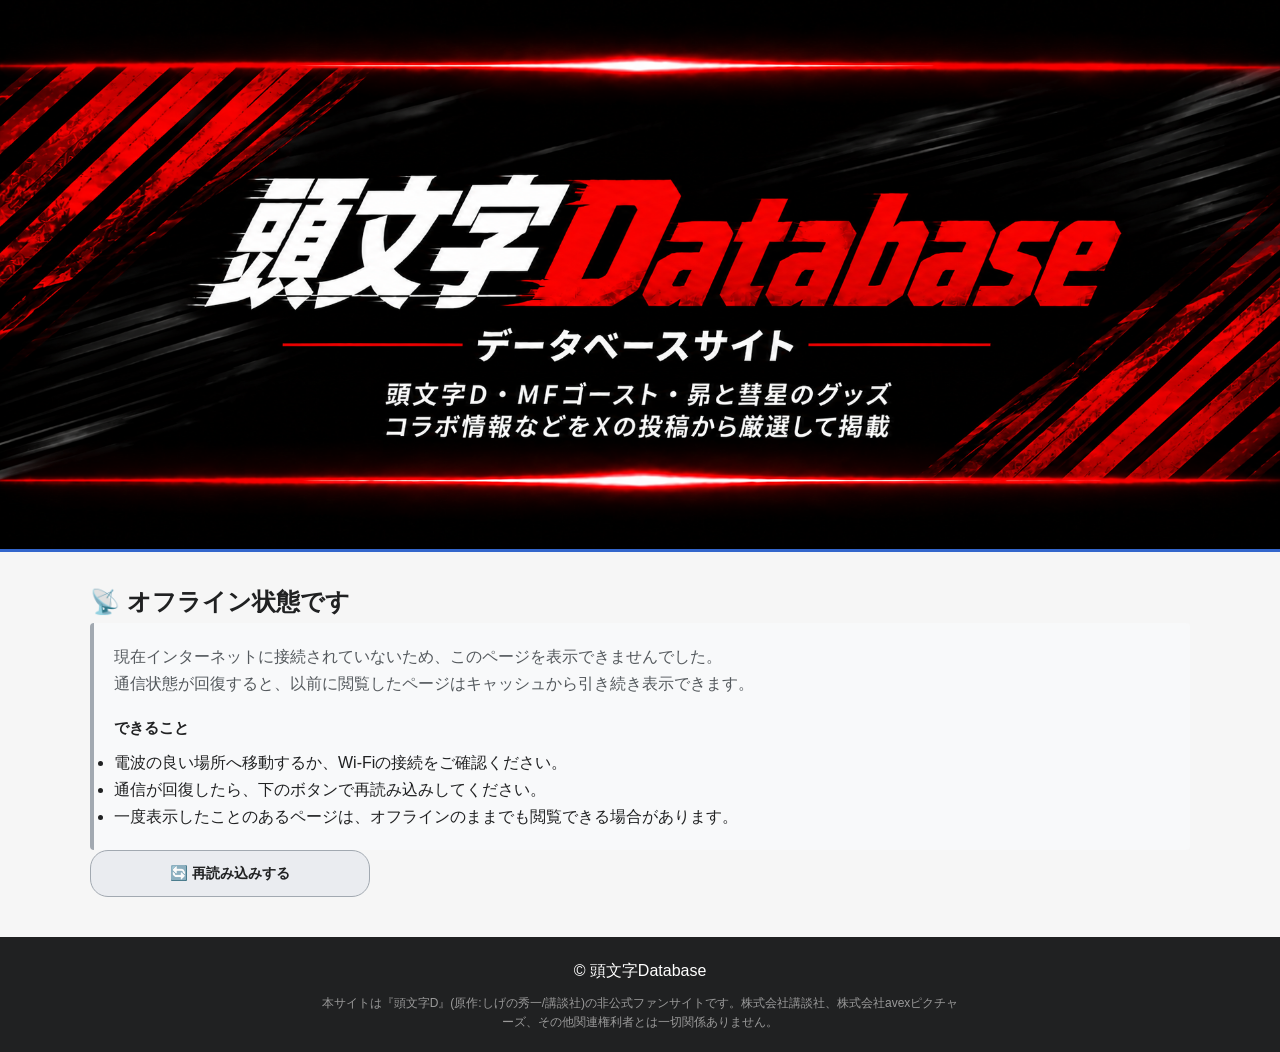
==== offline.html @ 8449c63f "Add files via upload" ====
<!DOCTYPE html>
<html lang="ja">

<head>

<meta charset="UTF-8">
<meta name="viewport" content="width=device-width, initial-scale=1.0">

<meta name="robots" content="noindex,nofollow">

<title>オフラインです | 頭文字Database</title>

<link rel="stylesheet" href="css/style.css">

<link rel="manifest" href="manifest.json">
<meta name="theme-color" content="#e2001c">
<link rel="apple-touch-icon" href="images/icon-192.png">

</head>

<body>

<header class="heroHeader">

<h1 class="visually-hidden">頭文字Database</h1>

<p class="subTitle visually-hidden">
オフラインです
</p>

<div class="heroImageWrap">

<img
    src="images/ogp.png"
    alt="頭文字Database 頭文字Dデータベースサイト 最新情報・お気に入り"
    class="heroImage">

<img
    src="images/hero-mobile.png"
    alt="頭文字Database 頭文字Dデータベースサイト 最新情報・お気に入り"
    class="heroImageMobile">

</div>

</header>

<main class="container">

<h2>📡 オフライン状態です</h2>

<div class="infoNoResults">
    <p class="infoNoResultsMessage">
        現在インターネットに接続されていないため、このページを表示できませんでした。<br>
        通信状態が回復すると、以前に閲覧したページはキャッシュから引き続き表示できます。
    </p>
    <div class="infoNoResultsBlock">
        <h4>できること</h4>
        <ul>
            <li>電波の良い場所へ移動するか、Wi-Fiの接続をご確認ください。</li>
            <li>通信が回復したら、下のボタンで再読み込みしてください。</li>
            <li>一度表示したことのあるページは、オフラインのままでも閲覧できる場合があります。</li>
        </ul>
    </div>
</div>

<p class="infoMetaRow">
    <button type="button" id="offlineReloadButton" class="infoFilterToggle" style="max-width:280px;">
        🔄 再読み込みする
    </button>
</p>

</main>

<footer>

<p>
© 頭文字Database
</p>

<p class="disclaimer">
本サイトは『頭文字D』(原作:しげの秀一/講談社)の非公式ファンサイトです。株式会社講談社、株式会社avexピクチャーズ、その他関連権利者とは一切関係ありません。
</p>

</footer>

<script>
document.getElementById("offlineReloadButton").addEventListener("click", () => {
    window.location.reload();
});
</script>

</body>

</html>
---- css/style.css ----
/* ==========================
   頭文字Database
   style.css
   ========================== */

*{
    margin:0;
    padding:0;
    box-sizing:border-box;
}

body{
    background:#f6f6f6;
    color:#202122;
    font-family:"Yu Gothic UI","Meiryo",sans-serif;
    line-height:1.7;
}

/* ==========================
   Header
   ========================== */

header{
    background:#202122;
    color:white;
    text-align:center;
    padding:30px 20px;
}

header h1{
    font-size:40px;
    margin-bottom:10px;
}

.subTitle{
    color:#d9d9d9;
    font-size:18px;
}

/* スクリーンリーダー用（見た目には表示しないがSEO/読み上げ用に残すテキスト） */
.visually-hidden{
    position:absolute;
    width:1px;
    height:1px;
    padding:0;
    margin:-1px;
    overflow:hidden;
    clip:rect(0,0,0,0);
    white-space:nowrap;
    border:0;
}

/* ==========================
   Hero Header（トップページの画像ヘッダー）
   ========================== */

.heroHeader{
    padding:0;
    background:#0b0b0c;
}

.heroImageWrap{
    position:relative;
    width:100%;
    line-height:0;
}

.heroImage{
    display:block;
    width:100%;
    max-width:100%;
    height:auto;
    margin:0 auto;
}

.heroImageMobile{
    display:none;
    width:100%;
    height:auto;
}

/* ==========================
   Navigation
   ========================== */

nav{
    background:#ffffff;
    border-bottom:1px solid #c8ccd1;
}

nav ul{
    list-style:none;
    display:flex;
    justify-content:center;
    flex-wrap:wrap;
}

nav li{
    margin:0;
}

nav a{
    display:block;
    padding:15px 20px;
    text-decoration:none;
    color:#0645ad;
    font-weight:bold;
    transition:0.3s;
}

nav a:hover{
    background:#eaecf0;
}

.navToggle{
    display:none;
}

/* ==========================
   Main
   ========================== */

.container{
    width:1100px;
    max-width:95%;
    margin:30px auto;
}

/* ==========================
   Search
   ========================== */

.searchArea{
    background:white;
    border:1px solid #c8ccd1;
    border-radius:8px;
    padding:25px;
    margin-bottom:25px;
}

.searchArea h2{
    margin-bottom:15px;
}

#searchBox{
    width:100%;
    height:48px;
    padding:10px;
    font-size:18px;
    border:1px solid #a2a9b1;
    border-radius:5px;
}

#searchButton{
    margin-top:15px;
    width:180px;
    height:48px;
    border:none;
    border-radius:5px;
    background:#36c;
    color:white;
    font-size:18px;
    cursor:pointer;
    transition:.3s;
}

#searchButton:hover{
    background:#447ff5;
}

/* ==========================
   Database Overview
   ========================== */

.databaseOverview,
.databaseCategories{
    margin-bottom:25px;
    padding:25px;
    background:white;
    border:1px solid #c8ccd1;
    border-radius:8px;
}

.databaseOverview{
    border-top:3px solid #36c;
}

.databaseOverview h2,
.databaseCategories h2{
    margin-bottom:15px;
}

.databaseOverview p{
    color:#54595d;
}

/* ==========================
   Category Cards
   ========================== */

.categoryGrid{
    display:grid;
    grid-template-columns:repeat(3, 1fr);
    gap:16px;
}

.categoryCard{
    display:block;
    padding:20px;
    background:#f8f9fa;
    border:1px solid #c8ccd1;
    border-radius:8px;
    color:#202122;
    text-decoration:none;
    transition:transform .15s ease, border-color .15s ease, background .15s ease;
}

.categoryCard h3{
    margin-bottom:8px;
    color:#0645ad;
}

.categoryCard p{
    color:#54595d;
    font-size:.95em;
}

.categoryCard:hover{
    transform:translateY(-2px);
    border-color:#36c;
    background:#ffffff;
}

.categoryCard:focus-visible{
    outline:3px solid #36c;
    outline-offset:2px;
}

/* ==========================
   頭文字D情報（Info）
   ========================== */

.infoIntro{
    color:#54595d;
    margin-bottom:20px;
}

.infoList{
    display:flex;
    flex-direction:column;
    gap:20px;
}

.infoCard{
    display:flex;
    gap:24px;
    background:white;
    border:1px solid #c8ccd1;
    border-radius:8px;
    padding:20px;
}

.infoCardImage{
    flex:0 0 220px;
    width:220px;
    height:220px;
    object-fit:cover;
    border-radius:8px;
    background:#eaecf0;
}

.infoCardBody{
    flex:1;
}

.infoCardDate{
    color:#72777d;
    font-size:.9em;
    margin-bottom:6px;
}

.infoCardBody h3{
    margin-bottom:10px;
}

.infoCardBody p{
    color:#54595d;
    margin-bottom:14px;
}

.infoCardLinks{
    display:flex;
    flex-wrap:wrap;
    gap:10px;
}

.infoCardLinks a,
.infoCardLinks button.infoCardLink{
    display:inline-block;
    padding:10px 18px;
    border:none;
    border-radius:22px;
    background:#36c;
    color:white;
    text-decoration:none;
    font:inherit;
    font-weight:bold;
    font-size:.95em;
    cursor:pointer;
    transition:background .2s;
}

.infoCardLinks a:hover,
.infoCardLinks button.infoCardLink:hover{
    background:#447ff5;
}

.infoCardLinks a.secondary,
.infoCardLinks button.infoCardLink.secondary{
    background:#eaecf0;
    color:#0645ad;
}

.infoCardLinks a.secondary:hover,
.infoCardLinks button.infoCardLink.secondary:hover{
    background:#dde1e8;
}

@media (max-width:640px){
    .infoCard{
        flex-direction:column;
    }
    .infoCardImage{
        width:100%;
        height:auto;
        max-height:260px;
    }
}

.tweetCard{
    flex-direction:column;
    align-items:center;
    gap:16px;
}

.tweetCard .twitter-tweet{
    margin:0 !important;
    max-width:100%;
}

.tweetCard .infoCardBody{
    width:100%;
}

.tweetCard .infoCardLinks{
    justify-content:center;
}

/* ==========================
   情報カード：バッジ・開催期間
   ========================== */

.infoBadges{
    display:flex;
    flex-wrap:wrap;
    gap:8px;
    margin-bottom:10px;
}

.infoBadge{
    display:inline-block;
    padding:3px 10px;
    border-radius:12px;
    font-size:.78em;
    font-weight:bold;
    line-height:1.6;
}

.infoBadge--tag{
    background:#eaf1ff;
    color:#2a4b8d;
}

.infoBadge--new{
    background:#d63333;
    color:white;
}

.infoBadge--source{
    background:#eaecf0;
    color:#54595d;
}

.infoBadge--ending{
    background:#f0a300;
    color:white;
}

.infoBadge--status-before{
    background:#eaecf0;
    color:#54595d;
}

.infoBadge--status-reservation{
    background:#2a7de1;
    color:white;
}

.infoBadge--status-ongoing{
    background:#1f9d55;
    color:white;
}

.infoBadge--status-ended{
    background:#a2a9b1;
    color:white;
}

.infoCardEventPeriod{
    color:#2a4b8d;
    font-weight:bold;
    font-size:.9em;
    margin-bottom:8px;
}

/* ==========================
   イベントカレンダー
   ========================== */

.eventCalendarSection{
    background:white;
    border:1px solid #c8ccd1;
    border-radius:8px;
    padding:16px;
    margin-bottom:16px;
    overflow-x:hidden;
}

.eventCalendarSection h2{
    margin-bottom:12px;
    font-size:1.1em;
}

.eventCalendarSection{
    margin-bottom:88px;
}

.eventCalendarLegend{
    display:flex;
    flex-wrap:wrap;
    gap:14px;
    list-style:none;
    margin-bottom:12px;
    font-size:.8em;
    color:#54595d;
}

.eventCalendarLegend li{
    display:flex;
    align-items:center;
    gap:5px;
}

.eventCalendarLegendSwatch{
    width:12px;
    height:12px;
    border-radius:3px;
    display:inline-block;
}

.eventCalendarLegendSwatch--event{
    background:#eaf1ff;
    border:1px solid #36c;
}

.eventCalendarLegendSwatch--today{
    background:transparent;
    border:2px solid #e2001c;
}

.eventCalendarLegendSwatch--multi{
    width:14px;
    height:14px;
    border-radius:50%;
    background:#e2001c;
    color:white;
    font-size:9px;
    font-weight:bold;
    display:flex;
    align-items:center;
    justify-content:center;
}

.eventCalendarHeader{
    display:flex;
    align-items:center;
    justify-content:center;
    gap:16px;
    margin-bottom:12px;
    font-weight:bold;
}

.eventCalendarHeader button{
    border:1px solid #a2a9b1;
    background:white;
    border-radius:6px;
    padding:4px 12px;
    cursor:pointer;
    font:inherit;
    font-size:1em;
}

.eventCalendarHeader button:hover{
    background:#eaecf0;
}

.eventCalendarWeekdays{
    display:grid;
    grid-template-columns:repeat(7,1fr);
    text-align:center;
    color:#72777d;
    font-size:.85em;
    margin-bottom:4px;
}

.eventCalendarWeekday--sun{
    color:#d33;
}

.eventCalendarWeekday--sat{
    color:#36c;
}

.eventCalendarDays{
    display:grid;
    grid-template-columns:repeat(7,minmax(0,1fr));
    align-content:start;
    gap:4px;
}

.eventCalendarDay{
    aspect-ratio:1;
    position:relative;
    min-width:0;
    width:100%;
    display:flex;
    align-items:center;
    justify-content:center;
    border:1px solid transparent;
    border-radius:6px;
    background:#f6f6f6;
    font:inherit;
    font-size:.9em;
    cursor:pointer;
}

.eventCalendarDay--empty{
    background:transparent;
    cursor:default;
}

.eventCalendarDay--event{
    background:#eaf1ff;
    border-color:#36c;
    font-weight:bold;
    color:#2a4b8d;
}

.eventCalendarDay--connectRight{
    border-top-right-radius:0;
    border-bottom-right-radius:0;
    margin-right:-4px;
}

.eventCalendarDay--connectLeft{
    border-top-left-radius:0;
    border-bottom-left-radius:0;
}

.eventCalendarDay--today{
    box-shadow:inset 0 0 0 3px #e2001c;
    font-weight:bold;
}

.eventCalendarDay--selected{
    background:#36c;
    color:white;
}

.eventCalendarDayBadge{
    position:absolute;
    top:2px;
    right:2px;
    width:14px;
    height:14px;
    border-radius:50%;
    background:#e2001c;
    color:white;
    font-size:.6em;
    font-weight:bold;
    line-height:1;
    display:flex;
    align-items:center;
    justify-content:center;
}

.eventCalendarList{
    list-style:none;
    margin-top:14px;
    display:flex;
    flex-direction:column;
    gap:8px;
}

.eventCalendarList li{
    display:flex;
    flex-direction:column;
    gap:2px;
    padding:8px 10px;
    background:#f6f6f6;
    border-radius:6px;
}

.eventCalendarList a{
    color:#0645ad;
    font-weight:bold;
    text-decoration:none;
}

.eventCalendarList a:hover{
    text-decoration:underline;
}

.eventCalendarPeriod{
    font-size:.85em;
    color:#54595d;
}

.eventCalendarEmpty{
    color:#72777d;
    font-size:.9em;
    background:transparent;
}

.eventCalendarEmptyNotice{
    color:#54595d;
    text-align:center;
    padding:32px 16px;
}

.eventCalendarActions{
    display:flex;
    flex-wrap:wrap;
    gap:6px;
    margin-top:4px;
}

.eventCalendarActions .calendarAddButton{
    padding:4px 10px;
    border-radius:14px;
    font-size:.8em;
}

/* ==========================
   月別アーカイブ
   ========================== */

.archiveSummary{
    color:#54595d;
    margin-bottom:16px;
}

.archiveMonthGroup{
    background:white;
    border:1px solid #c8ccd1;
    border-radius:8px;
    padding:14px 18px;
    margin-bottom:12px;
}

.archiveMonthGroup summary{
    cursor:pointer;
    font-weight:bold;
    list-style:revert;
}

.archiveMonthGroup summary:focus-visible{
    outline:2px solid #36c;
    outline-offset:2px;
}

.archiveMonthItems{
    list-style:none;
    margin-top:12px;
    display:flex;
    flex-direction:column;
    gap:8px;
}

.archiveMonthItem{
    display:flex;
    flex-wrap:wrap;
    gap:10px;
    font-size:.95em;
}

.archiveMonthItemDate{
    flex:0 0 90px;
    color:#72777d;
}

.archiveMonthItem a{
    color:#0645ad;
    text-decoration:none;
}

.archiveMonthItem a:hover{
    text-decoration:underline;
}

/* ==========================
   統計（タグ別・月別件数）
   ========================== */

.statsSection{
    background:white;
    border:1px solid #c8ccd1;
    border-radius:8px;
    padding:20px;
    margin-bottom:20px;
}

.statsSection h2{
    margin-bottom:14px;
    font-size:1.1em;
}

.statsBarList{
    list-style:none;
    display:flex;
    flex-direction:column;
    gap:10px;
}

.statsBarRow{
    display:flex;
    align-items:center;
    gap:10px;
}

.statsBarLabel{
    flex:0 0 130px;
    font-size:.9em;
    color:#54595d;
    overflow:hidden;
    text-overflow:ellipsis;
    white-space:nowrap;
}

.statsBarTrack{
    flex:1;
    background:#eaecf0;
    border-radius:6px;
    height:14px;
    overflow:hidden;
}

.statsBarFill{
    display:block;
    height:100%;
    background:#36c;
    border-radius:6px;
}

.statsBarValue{
    flex:0 0 32px;
    text-align:right;
    font-size:.9em;
    font-weight:bold;
    color:#202122;
}

@media (max-width:640px){
    .statsBarLabel{
        flex-basis:90px;
    }
}

/* ==========================
   コメントセクション
   ========================== */

.commentsSection{
    margin-top:30px;
    padding-top:20px;
    border-top:1px solid #c8ccd1;
}

.commentsSection h2{
    margin-bottom:14px;
}

/* ==========================
   頭文字D情報：検索・絞り込みUI
   ========================== */

.infoControls{
    display:flex;
    flex-direction:column;
    gap:14px;
    margin-bottom:10px;
    padding:16px;
    background:white;
    border:1px solid #c8ccd1;
    border-radius:8px;
}

.infoControlRow{
    display:flex;
    flex-wrap:wrap;
    gap:10px;
    align-items:center;
}

.infoSearchRow{
    position:relative;
}

.infoSearchInput{
    width:100%;
    max-width:420px;
    padding:10px 14px;
    color:#202122;
    background:white;
    border:1px solid #a2a9b1;
    border-radius:22px;
    font:inherit;
}

.infoSearchInput:focus{
    outline:2px solid #36c;
    outline-offset:1px;
}

.infoSearchSuggestions{
    list-style:none;
    margin:4px 0 0;
    padding:6px;
    position:absolute;
    top:100%;
    left:0;
    width:100%;
    max-width:420px;
    background:white;
    border:1px solid #a2a9b1;
    border-radius:12px;
    box-shadow:0 4px 12px rgba(0,0,0,.12);
    z-index:20;
    max-height:280px;
    overflow-y:auto;
}

.infoSearchSuggestions[hidden]{
    display:none;
}

.infoSearchSuggestionItem{
    padding:8px 10px;
    border-radius:8px;
    cursor:pointer;
    font-size:.92em;
    line-height:1.4;
    color:#202122;
}

.infoSearchSuggestionItem mark{
    background:#fff3a0;
    color:inherit;
}

.infoSearchSuggestionItem:hover,
.infoSearchSuggestionItem.is-active{
    background:#eaf1ff;
}

.infoSearchSuggestionMeta{
    display:block;
    margin-top:2px;
    color:#54595d;
    font-size:.85em;
}

.infoTagButton{
    padding:6px 14px;
    border:1px solid #a2a9b1;
    border-radius:16px;
    background:white;
    color:#202122;
    font:inherit;
    font-size:.9em;
    cursor:pointer;
    transition:.2s;
}

.infoTagButton:hover{
    background:#eaecf0;
}

.infoTagButton.is-active{
    background:#36c;
    border-color:#36c;
    color:white;
}

.infoFilterToggle{
    display:flex;
    align-items:center;
    justify-content:center;
    gap:6px;
    width:100%;
    padding:10px 14px;
    background:#eaecf0;
    border:1px solid #a2a9b1;
    border-radius:18px;
    color:#202122;
    font:inherit;
    font-weight:bold;
    font-size:.9em;
    cursor:pointer;
}

.infoFilterToggleIcon{
    transition:transform .2s;
}

.infoFilterToggle[aria-expanded="true"] .infoFilterToggleIcon{
    transform:rotate(180deg);
}

.infoFilterPanel{
    display:none;
    flex-direction:column;
    gap:14px;
}

.infoFilterPanel.is-open{
    display:flex;
}

.infoSubFilters{
    justify-content:space-between;
    gap:20px;
}

.infoFilterGroup{
    display:flex;
    flex-wrap:wrap;
    gap:6px;
    align-items:center;
}

.infoFilterLabel{
    color:#54595d;
    font-size:.9em;
    font-weight:bold;
    margin-right:2px;
}

.infoFilterButton{
    padding:5px 12px;
    border:1px solid #a2a9b1;
    border-radius:14px;
    background:white;
    color:#202122;
    font:inherit;
    font-size:.85em;
    cursor:pointer;
    transition:.2s;
}

.infoFilterButton:hover{
    background:#eaecf0;
}

.infoFilterButton.is-active{
    background:#202122;
    border-color:#202122;
    color:white;
}

@media (max-width:640px){
    .infoTagFilters{
        flex-wrap:nowrap;
        overflow-x:auto;
        -webkit-overflow-scrolling:touch;
        padding-bottom:2px;
    }

    .infoTagButton{
        flex:0 0 auto;
    }

    .infoSubFilters{
        flex-direction:column;
        align-items:flex-start;
    }
}

/* ==========================
   Result
   ========================== */

#result{
    background:white;
    border:1px solid #c8ccd1;
    border-radius:8px;
    padding:25px;
}

.dataCount{
    color:#54595d;
    margin:8px 0 16px;
}

.listControls{
    display:flex;
    flex-wrap:wrap;
    gap:12px;
    align-items:end;
    margin-bottom:20px;
    padding:16px;
    background:white;
    border:1px solid #c8ccd1;
    border-radius:8px;
}

.listControl{
    display:flex;
    flex-direction:column;
    gap:4px;
    font-weight:bold;
    color:#202122;
}

.listControl select{
    min-width:160px;
    padding:8px 10px;
    color:#202122;
    background:white;
    border:1px solid #a2a9b1;
    border-radius:4px;
    font:inherit;
}

.listControl input[type="search"]{
    min-width:220px;
    padding:8px 10px;
    color:#202122;
    background:white;
    border:1px solid #a2a9b1;
    border-radius:4px;
    font:inherit;
}

.listControl input[type="search"]:focus{
    outline:2px solid #36c;
    outline-offset:1px;
}

.listResetButton,
.favoriteButton{
    min-height:42px;
    padding:8px 14px;
    border:1px solid #36c;
    border-radius:4px;
    background:white;
    color:#36c;
    font:inherit;
    font-weight:bold;
    cursor:pointer;
    transition:.2s;
}

.listResetButton{
    align-self:end;
}

.listResetButton:hover,
.favoriteButton:hover{
    background:#eaecf0;
}

nav a:focus-visible,
.info a:focus-visible,
#result a:focus-visible,
.listResetButton:focus-visible,
.favoriteButton:focus-visible,
.backToListLink:focus-visible,
.backToTopButton:focus-visible{
    outline:3px solid #36c;
    outline-offset:2px;
}

.favoriteButton.is-favorite{
    background:#36c;
    color:white;
}

.favoriteButton.is-favorite:hover{
    background:#447ff5;
}

.listControl select:focus,
#searchBox:focus{
    outline:2px solid #36c;
    outline-offset:1px;
}

.emptyMessage{
    padding:14px;
    color:#54595d;
    background:#f8f9fa;
    border-left:4px solid #a2a9b1;
}

.infoNoResults{
    padding:20px;
    background:#f8f9fa;
    border-left:4px solid #a2a9b1;
    border-radius:4px;
}

.infoNoResultsMessage{
    margin:0 0 16px;
    color:#54595d;
}

.infoNoResultsBlock{
    margin-top:18px;
}

.infoNoResultsBlock h4{
    margin:0 0 8px;
    font-size:.95em;
    color:#202122;
}

.infoNoResultsTags{
    display:flex;
    flex-wrap:wrap;
    gap:6px;
}

.infoNoResultsFeatured{
    display:grid;
    gap:14px;
    margin-top:8px;
}

.resultSummary{
    margin-bottom:20px;
    font-weight:bold;
}

.searchCategorySection{
    padding-top:16px;
    margin-top:20px;
    border-top:1px solid #eaecf0;
}

.searchCategorySection h2 span{
    color:#54595d;
    font-size:0.8em;
    font-weight:normal;
}

.resultCategory{
    display:inline-block;
    margin-bottom:6px;
    padding:2px 8px;
    color:#54595d;
    background:#eaecf0;
    border-radius:999px;
    font-size:0.85em;
    font-weight:bold;
}

.detailActions{
    display:flex;
    flex-wrap:wrap;
    gap:12px;
    align-items:center;
    margin:0 0 20px;
}

.backToListLink{
    color:#0645ad;
    font-weight:bold;
    text-decoration:underline;
    text-underline-offset:2px;
}

.favoriteCard .favoriteActions{
    margin-top:14px;
}

.backToTopButton{
    position:fixed;
    right:20px;
    bottom:20px;
    z-index:10;
    min-width:96px;
    min-height:44px;
    padding:8px 12px;
    border:1px solid #36c;
    border-radius:22px;
    background:#36c;
    color:white;
    font:inherit;
    font-weight:bold;
    cursor:pointer;
    opacity:0;
    pointer-events:none;
    transform:translateY(10px);
    transition:opacity .2s, transform .2s, background .2s;
}

.backToTopButton.is-visible{
    opacity:1;
    pointer-events:auto;
    transform:translateY(0);
}

.backToTopButton:hover{
    background:#447ff5;
}

.card{
    display:flex;
    gap:30px;
    margin-top:20px;
}

.info{
    flex:1;
}

.info h2{
    margin-bottom:20px;
    border-bottom:2px solid #eaecf0;
    padding-bottom:10px;
}

.info h3{
    margin-bottom:12px;
}

.info a,
#result a{
    color:#0645ad;
    text-decoration:underline;
    text-decoration-thickness:1px;
    text-underline-offset:2px;
}

.info a:hover,
#result a:hover{
    color:#0645ad;
    text-decoration-thickness:2px;
}

.list-card,
.search-card,
.related-card{
    margin-top:16px;
    padding:20px;
    background:white;
    border:1px solid #c8ccd1;
    border-radius:8px;
}

.search-card table,
.related-card table{
    margin-bottom:12px;
}

table{
    width:100%;
    border-collapse:collapse;
    margin-bottom:20px;
}

td{
    border:1px solid #c8ccd1;
    padding:12px;
}

td:first-child{
    width:180px;
    background:#eaecf0;
    font-weight:bold;
}

.description h3{
    margin-bottom:10px;
}

.description p{
    line-height:1.8;
}

/* ==========================
   UI/UX仕上げ（既存クラス/idへの追加調整のみ）
   ========================== */

/* ① ヘッダー：控えめなアクセントライン */
header{
    border-bottom:3px solid #36c;
}

header h1{
    letter-spacing:1px;
}

/* ② ナビゲーション：押せる感を明確化（現在ページ表示は含まない） */
nav a{
    border-bottom:3px solid transparent;
}

nav a:hover,
nav a:focus-visible{
    border-bottom-color:#36c;
}

/* 現在ページのナビ項目（js/common.js の highlightCurrentNav が付与） */
nav a.is-current{
    color:#202122;
    background:#eaecf0;
    border-bottom-color:#36c;
}

/* ③ 検索UI：検索エリアとボタンの一体感 */
.searchArea{
    border-top:3px solid #36c;
}

#searchButton{
    font-weight:700;
}

/* ④ 検索結果0件・未入力時：余白と境界線で見やすく（アイコン・絵文字は追加しない） */
.emptyMessage{
    padding:18px 20px;
    border-left:4px solid #36c;
    line-height:1.8;
    font-size:1.05em;
}

/* ⑤ 一覧ページの操作UI：余白を少し広げて見やすく */
.listControls{
    padding:18px;
    row-gap:14px;
}

.listControl{
    gap:6px;
}

/* ⑥ リセットボタン：視認性を少し強化 */
.listResetButton{
    border-width:2px;
    font-weight:700;
}

/* ⑦ カード：統一感のある非常に控えめなホバー（影は使わない） */
.list-card,
.search-card,
.related-card{
    transition:transform .15s ease, border-color .15s ease;
}

.list-card:hover,
.search-card:hover,
.related-card:hover{
    transform:translateY(-2px);
    border-color:#a2a9b1;
}

/* ⑧ テーブル：長い値でもスマホで崩れないように */
td{
    word-break:break-word;
}

/* ⑨ お気に入り・リセットボタン：タップしやすいサイズを全画面幅で確保 */
.listResetButton,
.favoriteButton{
    min-height:44px;
}

/* ==========================
   Footer
   ========================== */

footer{
    margin-top:40px;
    padding:20px;
    text-align:center;
    background:#202122;
    color:white;
}

footer .disclaimer{
    margin-top:10px;
    font-size:0.75rem;
    line-height:1.6;
    color:#9a9a9a;
    max-width:640px;
    margin-left:auto;
    margin-right:auto;
}

/* ==========================
   Responsive
   ========================== */

@media(max-width:900px){

    .card{
        flex-direction:column;
    }

    header h1{
        font-size:30px;
    }

    .navToggle{
        display:flex;
        align-items:center;
        justify-content:center;
        gap:8px;
        width:100%;
        padding:14px 20px;
        background:#ffffff;
        border:none;
        border-bottom:1px solid #c8ccd1;
        color:#0645ad;
        font-weight:bold;
        font-size:1rem;
        cursor:pointer;
    }

    .navToggleIcon{
        font-size:1.1rem;
    }

    .navToggle{
        grid-column:1 / -1;
    }

    nav ul{
        display:none;
    }

    nav ul.is-open{
        display:contents;
    }

    nav li{
        background:#ffffff;
    }

    nav a{
        text-align:center;
        padding:12px 8px;
        font-size:0.9rem;
    }

    /* スマホ版ヒーロー画像に切り替え */
    .heroImage{
        display:none;
    }

    .heroImageMobile{
        display:block;
    }

}

@media(max-width:600px){

        .databaseOverview,
    .databaseCategories{
        padding:16px;
    }

    .categoryGrid{
        grid-template-columns:1fr;
    }

    .categoryCard{
        padding:16px;
    }

    .container{
        max-width:92%;
        margin:20px auto;
    }

    header{
        padding:22px 14px;
    }

    .subTitle{
        font-size:16px;
    }

    .searchArea,
    #result,
    .list-card,
    .search-card,
    .related-card{
        padding:16px;
    }

    #searchButton{
        width:100%;
    }

    .listControls{
        align-items:stretch;
    }

    .listControl select,
.listControl input[type="search"]{
    width:100%;
}

    .listResetButton{
        width:100%;
    }

    .detailActions{
        align-items:stretch;
    }

    .favoriteButton,
    .backToListLink{
        width:100%;
        text-align:center;
    }

    .backToListLink{
        padding:9px;
        border:1px solid #a2a9b1;
        border-radius:4px;
    }

    .backToTopButton{
        right:12px;
        bottom:12px;
        min-width:88px;
    }

    td{
        padding:9px;
    }

    td:first-child{
        width:38%;
    }
}

/* ==========================
   YouTubeリンク
   ========================== */

.youtubeLink a,
.youtubeLink a:hover,
.youtubeLink a:focus,
.youtubeLink a:visited,
.youtubeLink a:active{
    color:white;
    text-decoration:none;
}

.youtubeLink a{
    display:inline-block;
    padding:10px 18px;
    background:#cc0000;
    border-radius:5px;
    font-weight:bold;
    transition:background .2s;
}

.youtubeLink a:hover{
    background:#ff0000;
}

/* ==========================
   YouTubeリンク（検索結果・詳細ページ共通）
   ========================== */

.youtubeLink{
    margin-top:20px;
}

.youtubeLink a,
.youtubeLink a:hover,
.youtubeLink a:focus,
.youtubeLink a:visited,
.youtubeLink a:active{
    display:inline-block;
    padding:10px 18px;
    background:#cc0000;
    color:white;
    border-radius:5px;
    text-decoration:none;
    font-weight:bold;
}

.youtubeLink a:hover{
    background:#ff0000;
}

/* ==========================
   YouTubeリンクのデザイン統一
   ========================== */

.info a.youtubeButton,
.info a.youtubeButton:hover,
.info a.youtubeButton:focus,
.info a.youtubeButton:visited,
.info a.youtubeButton:active,
#result a.youtubeButton,
#result a.youtubeButton:hover,
#result a.youtubeButton:focus,
#result a.youtubeButton:visited,
#result a.youtubeButton:active{
    display:inline-block;
    padding:10px 18px;
    background:#cc0000;
    color:#ffffff;
    border-radius:5px;
    text-decoration:none;
    font-weight:bold;
    transition:background-color .2s;
}

.info a.youtubeButton:hover,
#result a.youtubeButton:hover{
    background:#ff0000;
    color:#ffffff;
}

/* ==========================
   検索ハイライト
   ========================== */

.infoCardBody mark{
    background:#fff3a0;
    color:#202122;
    padding:0 2px;
    border-radius:2px;
}

/* ==========================
   最終更新・RSS購読
   ========================== */

.infoMetaRow{
    display:flex;
    flex-wrap:wrap;
    align-items:center;
    gap:14px;
    margin-bottom:16px;
}

.lastUpdated{
    color:#72777d;
    font-size:.9em;
}

.rssLink{
    color:#0645ad;
    font-size:.9em;
    text-decoration:none;
    font-weight:bold;
}

.rssLink:hover{
    text-decoration:underline;
}

/* ==========================
   お気に入り：インポートボタン
   ========================== */

.favoriteImportLabel{
    display:inline-flex;
    align-items:center;
    cursor:pointer;
}

/* ==========================
   ダークモード切り替えボタン（ナビゲーションバー内）
   ========================== */

nav{
    display:flex;
    align-items:center;
    flex-wrap:wrap;
}

nav ul{
    flex:1 1 auto;
}

.themeToggleButton{
    flex:0 0 auto;
    min-width:96px;
    min-height:44px;
    margin:0 12px;
    padding:8px 16px;
    border:1px solid #c8ccd1;
    border-radius:22px;
    background:#ffffff;
    color:#0645ad;
    font:inherit;
    font-weight:bold;
    cursor:pointer;
    transition:.2s;
}

.themeToggleButton:hover{
    background:#eaecf0;
}

@media(max-width:900px){
    /* メニュー展開時：☰ボタンの下に「最新情報/お気に入り」のような
       2カラムグリッドを作り、コメントとダークも同じ行に並べる。
       ul自体はdisplay:contentsで箱をなくし、liとダークボタンを
       navの1つのグリッドに一緒に並べる */
    nav{
        display:grid;
        grid-template-columns:1fr 1fr;
        gap:1px;
        background:#c8ccd1;
    }

    .themeToggleButton{
        display:none;
        width:100%;
        min-width:0;
        margin:0;
        padding:12px 8px;
        border:none;
        border-radius:0;
        background:#ffffff;
        text-align:center;
        font-size:0.9rem;
    }

    nav ul.is-open + .themeToggleButton{
        display:block;
    }
}

/* PC版：ダークボタン分の幅で中央がズレるため、
   グリッドで左右対称のスペーサーを作って完全中央寄せにする */
@media(min-width:901px){
    nav{
        display:grid;
        grid-template-columns:1fr auto 1fr;
    }

    .navToggle{
        grid-column:1;
    }

    nav ul{
        grid-column:2;
        flex:none;
    }

    .themeToggleButton{
        grid-column:3;
        justify-self:end;
    }
}

/* ==========================
   ダークモード配色
   ========================== */

html.theme-dark body{
    background:#101112;
    color:#e8e8e8;
}

html.theme-dark header{
    background:#0b0b0c;
}

html.theme-dark nav{
    background:#1b1b1d;
    border-bottom-color:#333;
}

html.theme-dark nav a{
    color:#8ab4ff;
}

html.theme-dark nav a:hover{
    background:#232325;
}

html.theme-dark nav a.is-current{
    color:#e8e8e8;
    background:#232325;
}

html.theme-dark .searchArea,
html.theme-dark .databaseOverview,
html.theme-dark .databaseCategories,
html.theme-dark .infoCard,
html.theme-dark .infoControls,
html.theme-dark #result,
html.theme-dark .listControls,
html.theme-dark .list-card,
html.theme-dark .search-card,
html.theme-dark .related-card{
    background:#1b1b1d;
    border-color:#333;
    color:#e8e8e8;
}

html.theme-dark .categoryCard{
    background:#202022;
    border-color:#333;
    color:#e8e8e8;
}

html.theme-dark .categoryCard:hover{
    background:#26262a;
    border-color:#8ab4ff;
}

html.theme-dark .infoCardBody p,
html.theme-dark .infoIntro,
html.theme-dark .infoCardDate,
html.theme-dark .lastUpdated,
html.theme-dark .databaseOverview p{
    color:#b7b7b7;
}

html.theme-dark .infoCardBody mark{
    background:#665c00;
    color:#fff3a0;
}

html.theme-dark .infoSearchInput,
html.theme-dark .listControl select,
html.theme-dark .listControl input[type="search"]{
    background:#101112;
    color:#e8e8e8;
    border-color:#444;
}

html.theme-dark .infoTagButton,
html.theme-dark .infoFilterButton,
html.theme-dark .favoriteImportLabel{
    background:#101112;
    border-color:#444;
    color:#e8e8e8;
}

html.theme-dark .infoTagButton.is-active,
html.theme-dark .infoFilterButton.is-active{
    background:#36c;
    border-color:#36c;
    color:white;
}

html.theme-dark .infoBadge--source{
    background:#2b2b2e;
    color:#cfcfcf;
}

html.theme-dark .infoBadge--tag{
    background:#1c2b4d;
    color:#a9c4ff;
}

html.theme-dark .infoBadge--status-before{
    background:#2b2b2e;
    color:#cfcfcf;
}

html.theme-dark .infoBadge--status-ended{
    background:#2b2b2e;
    color:#9a9a9a;
}

html.theme-dark .infoCardLinks a.secondary,
html.theme-dark .infoCardLinks button.infoCardLink.secondary{
    background:#2b2b2e;
    color:#a9c4ff;
}

html.theme-dark .infoCardLinks a.secondary:hover,
html.theme-dark .infoCardLinks button.infoCardLink.secondary:hover{
    background:#333338;
}

html.theme-dark .emptyMessage{
    background:#1b1b1d;
    border-left-color:#36c;
    color:#e8e8e8;
}

html.theme-dark .infoNoResults{
    background:#1b1b1d;
    border-left-color:#36c;
    color:#e8e8e8;
}

html.theme-dark .infoNoResultsMessage,
html.theme-dark .infoNoResultsBlock h4{
    color:#e8e8e8;
}

html.theme-dark .infoSearchSuggestions{
    background:#101112;
    border-color:#444;
}

html.theme-dark .infoSearchSuggestionItem{
    color:#e8e8e8;
}

html.theme-dark .infoSearchSuggestionItem:hover,
html.theme-dark .infoSearchSuggestionItem.is-active{
    background:#1c2b4d;
}

html.theme-dark .infoSearchSuggestionMeta{
    color:#b7b7b7;
}

html.theme-dark .rssLink{
    color:#8ab4ff;
}

html.theme-dark footer{
    background:#0b0b0c;
}

html.theme-dark .themeToggleButton{
    background:#1b1b1d;
    color:#e8e8e8;
    border-color:#8ab4ff;
}

html.theme-dark .themeToggleButton:hover{
    background:#232325;
}

html.theme-dark .backToTopButton{
    background:#36c;
    border-color:#36c;
}

html.theme-dark .eventCalendarSection,
html.theme-dark .commentsSection{
    background:#1b1b1d;
    border-color:#333;
    color:#e8e8e8;
}

html.theme-dark .commentsSection{
    background:transparent;
}

html.theme-dark .eventCalendarHeader button{
    background:#101112;
    border-color:#444;
    color:#e8e8e8;
}

html.theme-dark .eventCalendarHeader button:hover{
    background:#232325;
}

html.theme-dark .eventCalendarDay{
    background:#101112;
    color:#e8e8e8;
}

html.theme-dark .eventCalendarDay--event{
    background:#1c2b4d;
    border-color:#8ab4ff;
    color:#a9c4ff;
}

html.theme-dark .eventCalendarDay--today{
    box-shadow:inset 0 0 0 3px #ff6b6b;
}

html.theme-dark .eventCalendarDayBadge{
    background:#ff6b6b;
    color:#1b1b1d;
}

html.theme-dark .eventCalendarLegend{
    color:#b7b7b7;
}

html.theme-dark .eventCalendarLegendSwatch--event{
    background:#1c2b4d;
    border-color:#8ab4ff;
}

html.theme-dark .eventCalendarLegendSwatch--today{
    border-color:#ff6b6b;
}

html.theme-dark .eventCalendarLegendSwatch--multi{
    background:#ff6b6b;
    color:#1b1b1d;
}

html.theme-dark .eventCalendarWeekday--sun{
    color:#ff8a8a;
}

html.theme-dark .eventCalendarWeekday--sat{
    color:#8ab4ff;
}

html.theme-dark .eventCalendarList li{
    background:#101112;
}

html.theme-dark .eventCalendarList a{
    color:#8ab4ff;
}

html.theme-dark .eventCalendarPeriod{
    color:#b7b7b7;
}

html.theme-dark .eventCalendarEmptyNotice{
    color:#b7b7b7;
}

html.theme-dark .archiveMonthGroup,
html.theme-dark .statsSection{
    background:#1b1b1d;
    border-color:#333;
    color:#e8e8e8;
}

html.theme-dark .archiveSummary,
html.theme-dark .archiveMonthItemDate,
html.theme-dark .statsBarLabel{
    color:#b7b7b7;
}

html.theme-dark .archiveMonthItem a{
    color:#8ab4ff;
}

html.theme-dark .statsBarTrack{
    background:#101112;
}

html.theme-dark .statsBarFill{
    background:#8ab4ff;
}

html.theme-dark .statsBarValue{
    color:#e8e8e8;
}
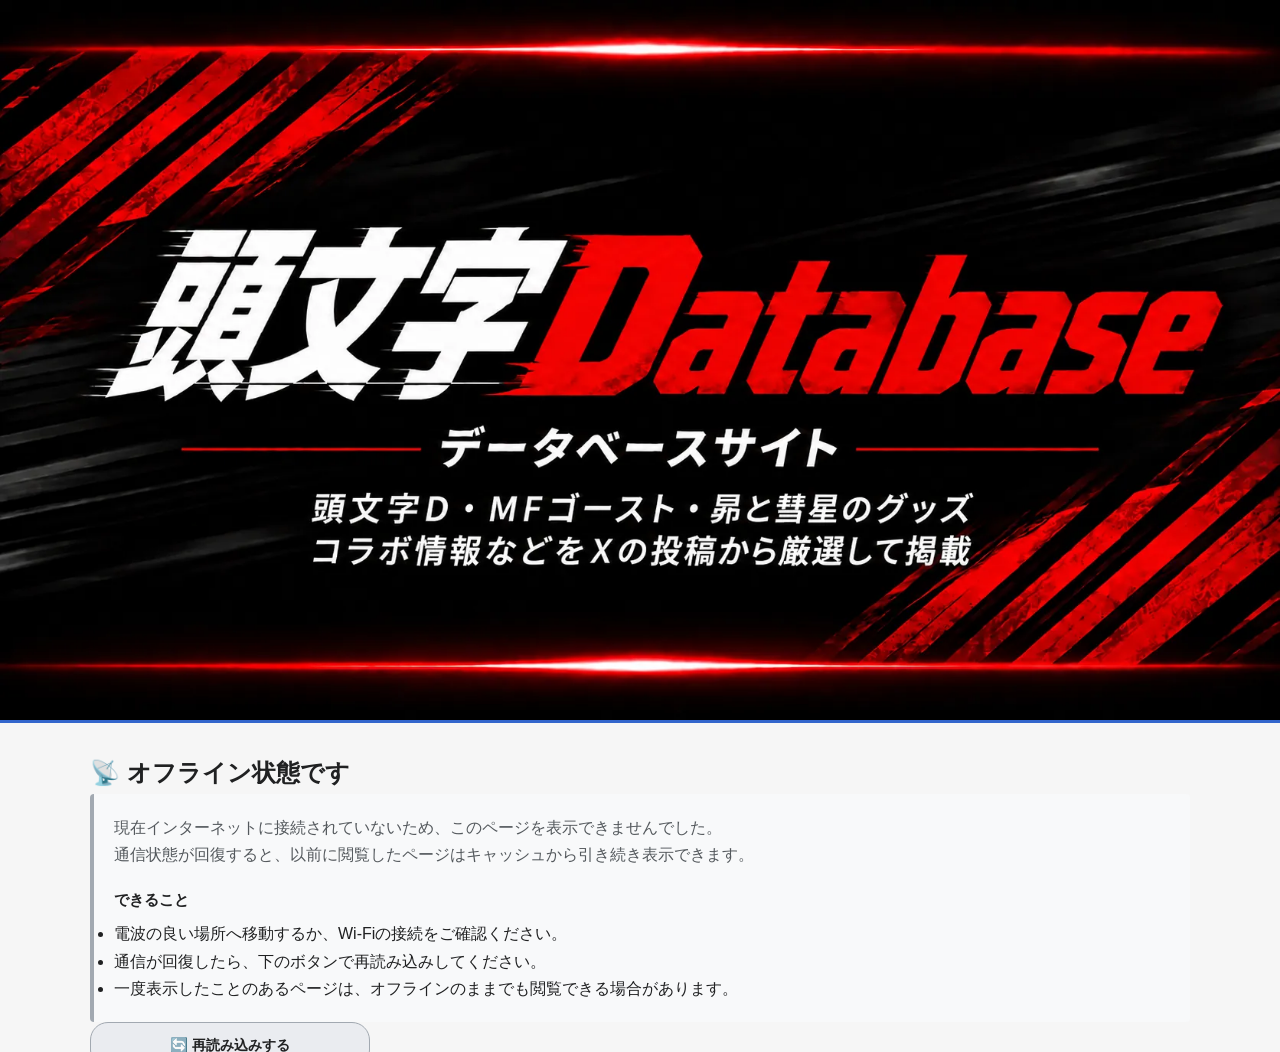
==== commit f98da2b9: "Add files via upload" ====
--- a/offline.html
+++ b/offline.html
@@ -13,7 +13,7 @@
 <link rel="stylesheet" href="css/style.css">
 
 <link rel="manifest" href="manifest.json">
-<meta name="theme-color" content="#e2001c">
+<meta name="theme-color" content="#ffffff">
 <link rel="apple-touch-icon" href="images/icon-192.png">
 
 </head>
@@ -30,15 +30,14 @@
 
 <div class="heroImageWrap">
 
-<img
-    src="images/ogp.png"
-    alt="頭文字Database 頭文字Dデータベースサイト 最新情報・お気に入り"
-    class="heroImage">
-
-<img
-    src="images/hero-mobile.png"
-    alt="頭文字Database 頭文字Dデータベースサイト 最新情報・お気に入り"
-    class="heroImageMobile">
+<picture>
+    <source media="(max-width:900px)" srcset="images/hero-mobile.webp" type="image/webp">
+    <source media="(max-width:900px)" srcset="images/hero-mobile.png">
+    <img
+        src="images/ogp.png"
+        alt="頭文字Database 頭文字Dデータベースサイト 最新情報・お気に入り"
+        class="heroImage">
+</picture>
 
 </div>
 
--- a/css/style.css
+++ b/css/style.css
@@ -73,12 +73,6 @@
     margin:0 auto;
 }
 
-.heroImageMobile{
-    display:none;
-    width:100%;
-    height:auto;
-}
-
 /* ==========================
    Navigation
    ========================== */
@@ -251,6 +245,54 @@
     gap:20px;
 }
 
+.infoPagination{
+    display:flex;
+    justify-content:center;
+    margin-top:28px;
+}
+
+.infoPaginationNav{
+    display:flex;
+    flex-wrap:wrap;
+    align-items:center;
+    justify-content:center;
+    gap:8px;
+}
+
+.infoPageButton{
+    min-width:36px;
+    height:36px;
+    padding:0 10px;
+    border:1px solid #a2a9b1;
+    border-radius:6px;
+    background:white;
+    color:#202122;
+    font:inherit;
+    font-size:.9em;
+    cursor:pointer;
+    transition:.2s;
+}
+
+.infoPageButton:hover:not(:disabled){
+    background:#eaecf0;
+}
+
+.infoPageButton.is-active{
+    background:#e2001c;
+    border-color:#e2001c;
+    color:white;
+    font-weight:bold;
+}
+
+.infoPageButton:disabled{
+    opacity:.4;
+    cursor:default;
+}
+
+.infoPageNav{
+    font-weight:bold;
+}
+
 .infoCard{
     display:flex;
     gap:24px;
@@ -346,6 +388,13 @@
 .tweetCard .twitter-tweet{
     margin:0 !important;
     max-width:100%;
+    /* 埋め込み読み込み前後でカードの高さが大きく変わらないようにする */
+    min-height:250px;
+    width:100%;
+}
+
+.tweetCard .twitter-tweet[data-embed-requested] iframe{
+    min-height:inherit;
 }
 
 .tweetCard .infoCardBody{
@@ -489,6 +538,11 @@
     display:flex;
     align-items:center;
     justify-content:center;
+}
+
+.eventCalendarLegendSwatch--reservation{
+    background:#fff3e0;
+    border:1px solid #c77700;
 }
 
 .eventCalendarHeader{
@@ -514,6 +568,37 @@
     background:#eaecf0;
 }
 
+.eventCalendarHeader button:disabled{
+    opacity:.5;
+    cursor:default;
+}
+
+.eventCalendarHeader button:disabled:hover{
+    background:white;
+}
+
+.eventCalendarTodayButton{
+    margin-left:4px;
+    font-size:.85em !important;
+}
+
+.eventCalendarJump{
+    display:flex;
+    justify-content:center;
+    gap:8px;
+    margin-bottom:12px;
+}
+
+.eventCalendarJumpSelect{
+    padding:4px 8px;
+    color:#202122;
+    background:white;
+    border:1px solid #a2a9b1;
+    border-radius:6px;
+    font:inherit;
+    font-size:.85em;
+}
+
 .eventCalendarWeekdays{
     display:grid;
     grid-template-columns:repeat(7,1fr);
@@ -564,6 +649,13 @@
     border-color:#36c;
     font-weight:bold;
     color:#2a4b8d;
+}
+
+.eventCalendarDay--reservation{
+    background:#fff3e0;
+    border-color:#c77700;
+    font-weight:bold;
+    color:#8a5300;
 }
 
 .eventCalendarDay--connectRight{
@@ -604,6 +696,17 @@
     justify-content:center;
 }
 
+.eventCalendarListHeading{
+    margin-top:18px;
+    margin-bottom:8px;
+    font-size:1em;
+}
+
+.eventCalendarControls{
+    margin-top:14px;
+    margin-bottom:0;
+}
+
 .eventCalendarList{
     list-style:none;
     margin-top:14px;
@@ -668,6 +771,27 @@
 .archiveSummary{
     color:#54595d;
     margin-bottom:16px;
+}
+
+.visitorBadgeRow{
+    margin:0 0 4px;
+}
+
+.visitorBadgeLabel{
+    font-weight:bold;
+    margin-right:4px;
+    vertical-align:middle;
+}
+
+.visitorBadge{
+    height:20px;
+    vertical-align:middle;
+}
+
+.visitorBadgeNote{
+    color:#72777d;
+    font-size:.78em;
+    margin:0 0 16px;
 }
 
 .archiveMonthGroup{
@@ -746,6 +870,48 @@
     display:flex;
     align-items:center;
     gap:10px;
+}
+
+a.statsBarLink{
+    text-decoration:none;
+    border-radius:6px;
+    padding:4px 6px;
+    margin:-4px -6px;
+    transition:.2s;
+}
+
+a.statsBarLink:hover,
+a.statsBarLink:focus-visible{
+    background:#eaecf0;
+    outline:none;
+}
+
+.statsSectionHeader{
+    display:flex;
+    align-items:center;
+    justify-content:space-between;
+    flex-wrap:wrap;
+    gap:10px;
+}
+
+.archiveSearchRow{
+    margin-bottom:16px;
+}
+
+.archiveSearchInput{
+    width:100%;
+    max-width:420px;
+    padding:10px 14px;
+    color:#202122;
+    background:white;
+    border:1px solid #a2a9b1;
+    border-radius:22px;
+    font:inherit;
+}
+
+.archiveSearchInput:focus{
+    outline:2px solid #36c;
+    outline-offset:1px;
 }
 
 .statsBarLabel{
@@ -1475,15 +1641,6 @@
         font-size:0.9rem;
     }
 
-    /* スマホ版ヒーロー画像に切り替え */
-    .heroImage{
-        display:none;
-    }
-
-    .heroImageMobile{
-        display:block;
-    }
-
 }
 
 @media(max-width:600px){
@@ -1691,6 +1848,17 @@
     text-decoration:underline;
 }
 
+.discordLink{
+    color:#5865f2;
+    font-size:.9em;
+    text-decoration:none;
+    font-weight:bold;
+}
+
+.discordLink:hover{
+    text-decoration:underline;
+}
+
 /* ==========================
    お気に入り：インポートボタン
    ========================== */
@@ -1951,6 +2119,10 @@
     color:#8ab4ff;
 }
 
+html.theme-dark .discordLink{
+    color:#8992ff;
+}
+
 html.theme-dark footer{
     background:#0b0b0c;
 }
@@ -1991,6 +2163,10 @@
     background:#232325;
 }
 
+html.theme-dark .eventCalendarHeader button:disabled:hover{
+    background:#101112;
+}
+
 html.theme-dark .eventCalendarDay{
     background:#101112;
     color:#e8e8e8;
@@ -2000,6 +2176,23 @@
     background:#1c2b4d;
     border-color:#8ab4ff;
     color:#a9c4ff;
+}
+
+html.theme-dark .eventCalendarDay--reservation{
+    background:#3d2b12;
+    border-color:#ffb84d;
+    color:#ffcf8a;
+}
+
+html.theme-dark .eventCalendarLegendSwatch--reservation{
+    background:#3d2b12;
+    border-color:#ffb84d;
+}
+
+html.theme-dark .eventCalendarJumpSelect{
+    background:#101112;
+    border-color:#444;
+    color:#e8e8e8;
 }
 
 html.theme-dark .eventCalendarDay--today{
@@ -2062,6 +2255,8 @@
 
 html.theme-dark .archiveSummary,
 html.theme-dark .archiveMonthItemDate,
+html.theme-dark .visitorBadgeNote,
+html.theme-dark .visitorBadgeLabel,
 html.theme-dark .statsBarLabel{
     color:#b7b7b7;
 }
@@ -2080,4 +2275,15 @@
 
 html.theme-dark .statsBarValue{
     color:#e8e8e8;
+}
+
+html.theme-dark a.statsBarLink:hover,
+html.theme-dark a.statsBarLink:focus-visible{
+    background:#2a2b2c;
+}
+
+html.theme-dark .archiveSearchInput{
+    background:#1c1d1e;
+    color:#e8e8e8;
+    border-color:#3a3b3c;
 }
